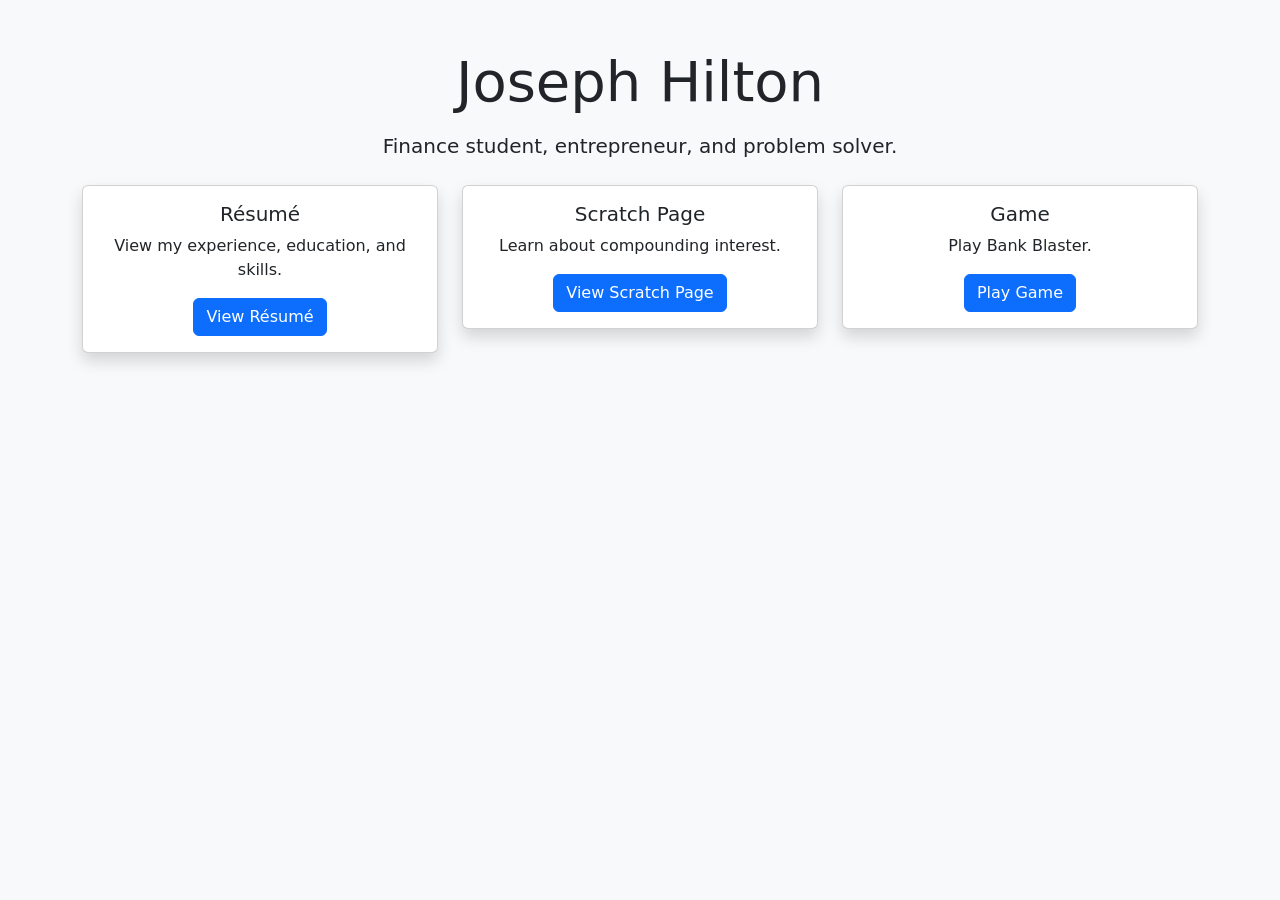
==== index.html @ 395822ac "Add files via upload" ====
<!DOCTYPE html>
<html lang="en">
<head>
  <meta charset="UTF-8">
  <title>Joseph Hilton | Portfolio</title>
  <meta name="viewport" content="width=device-width, initial-scale=1.0">

  <!-- Bootstrap (allowed for professional pages) -->
  <link href="https://cdn.jsdelivr.net/npm/bootstrap@5.3.3/dist/css/bootstrap.min.css" rel="stylesheet">
</head>

<body class="bg-light">

  <div class="container text-center py-5">

    <h1 class="display-4 mb-3">Joseph Hilton</h1>
    <p class="lead mb-4">
      Finance student, entrepreneur, and problem solver.
    </p>

    <div class="row justify-content-center g-4">

      <div class="col-md-4">
        <div class="card shadow">
          <div class="card-body">
            <h5 class="card-title">Résumé</h5>
            <p class="card-text">View my experience, education, and skills.</p>
            <a href="resume.html" class="btn btn-primary">View Résumé</a>
          </div>
        </div>
      </div>

      <div class="col-md-4">
        <div class="card shadow">
          <div class="card-body">
            <h5 class="card-title">Scratch Page</h5>
            <p class="card-text">Learn about compounding interest.</p>
            <a href="scratch.html" class="btn btn-primary">View Scratch Page</a>
          </div>
        </div>
      </div>

      <div class="col-md-4">
        <div class="card shadow">
          <div class="card-body">
            <h5 class="card-title">Game</h5>
            <p class="card-text">Play Bank Blaster.</p>
            <a href="bank-blaster.html" class="btn btn-primary">Play Game</a>
          </div>
        </div>
      </div>

    </div>

  </div>

</body>
</html>
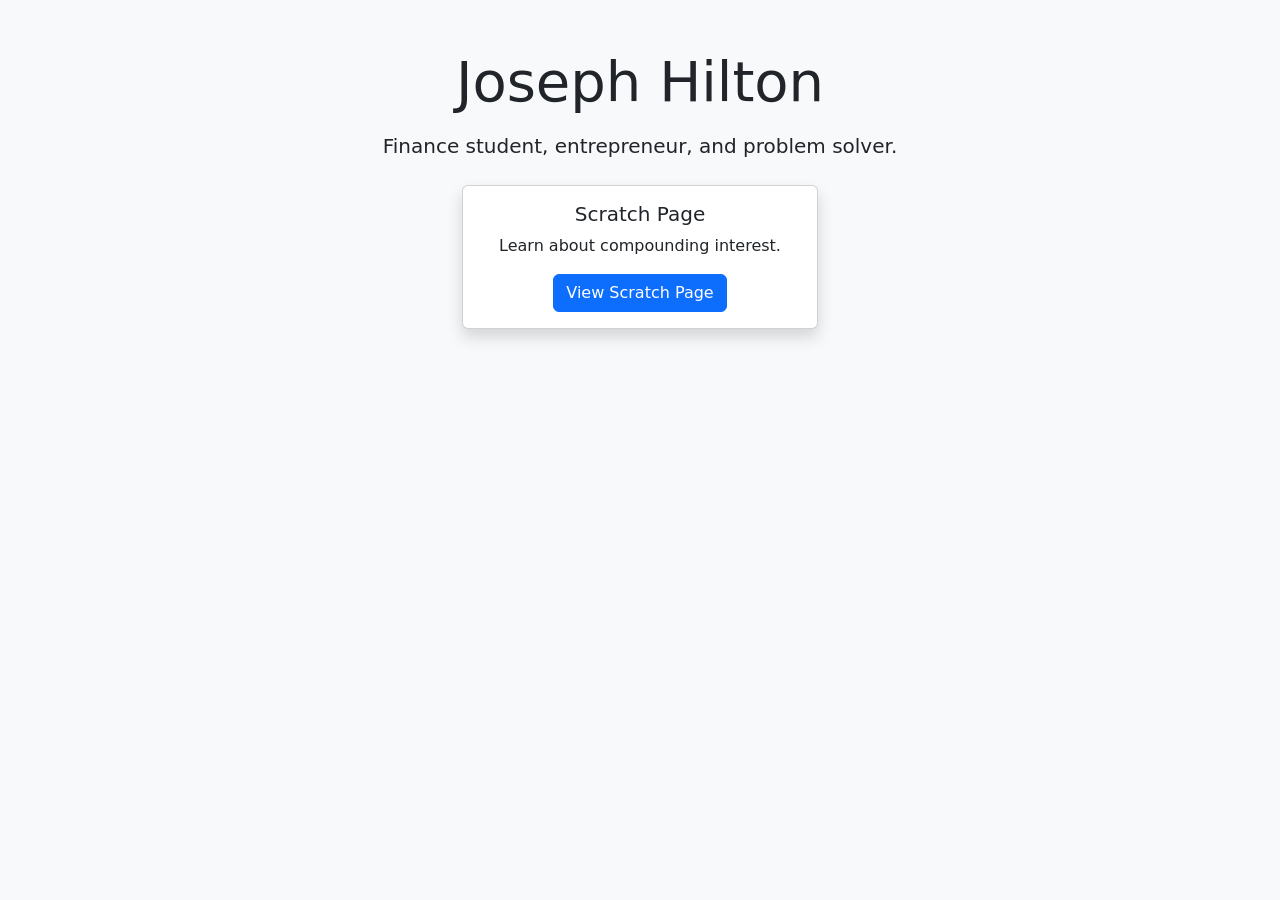
==== commit b8eaac59: "Add files via upload" ====
--- a/index.html
+++ b/index.html
@@ -19,17 +19,6 @@
     </p>
 
     <div class="row justify-content-center g-4">
-
-      <div class="col-md-4">
-        <div class="card shadow">
-          <div class="card-body">
-            <h5 class="card-title">Résumé</h5>
-            <p class="card-text">View my experience, education, and skills.</p>
-            <a href="resume.html" class="btn btn-primary">View Résumé</a>
-          </div>
-        </div>
-      </div>
-
       <div class="col-md-4">
         <div class="card shadow">
           <div class="card-body">
@@ -39,20 +28,9 @@
           </div>
         </div>
       </div>
-
-      <div class="col-md-4">
-        <div class="card shadow">
-          <div class="card-body">
-            <h5 class="card-title">Game</h5>
-            <p class="card-text">Play Bank Blaster.</p>
-            <a href="bank-blaster.html" class="btn btn-primary">Play Game</a>
-          </div>
-        </div>
-      </div>
-
     </div>
 
   </div>
 
 </body>
-</html>+</html>
